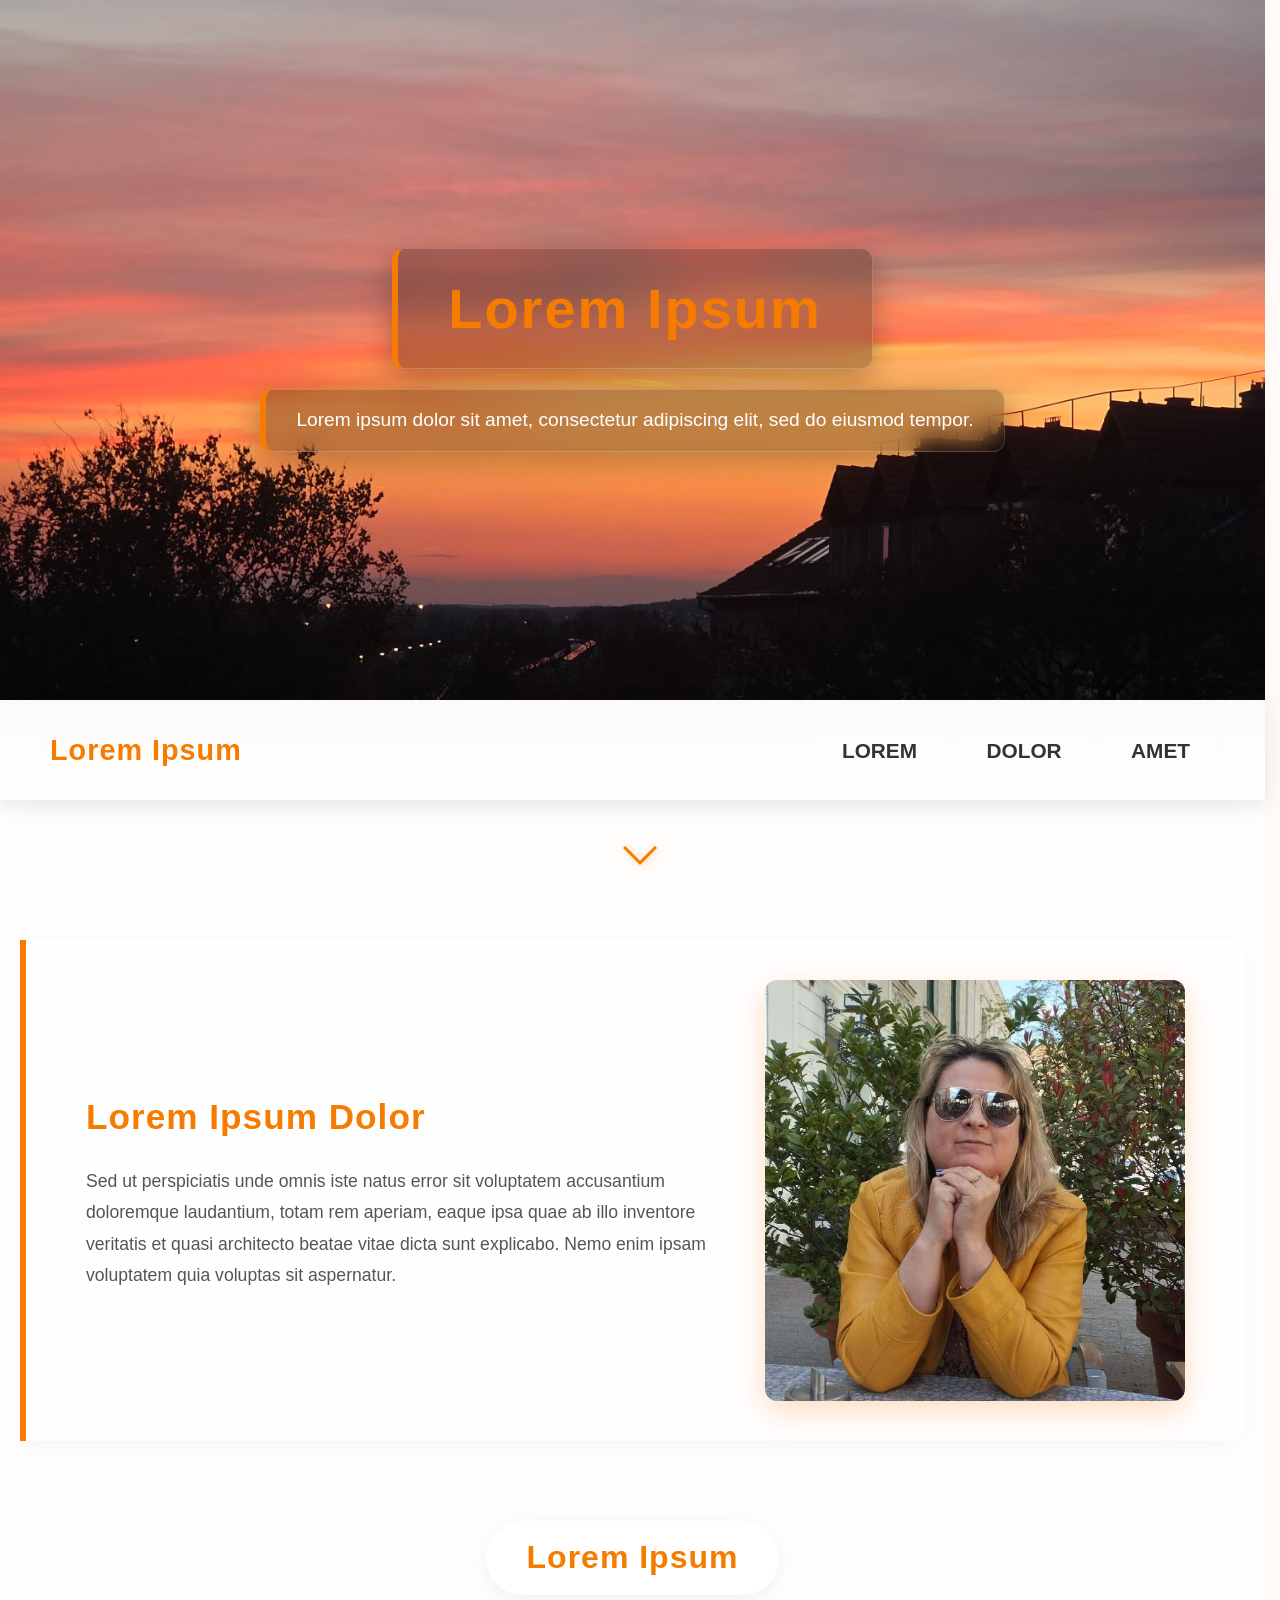
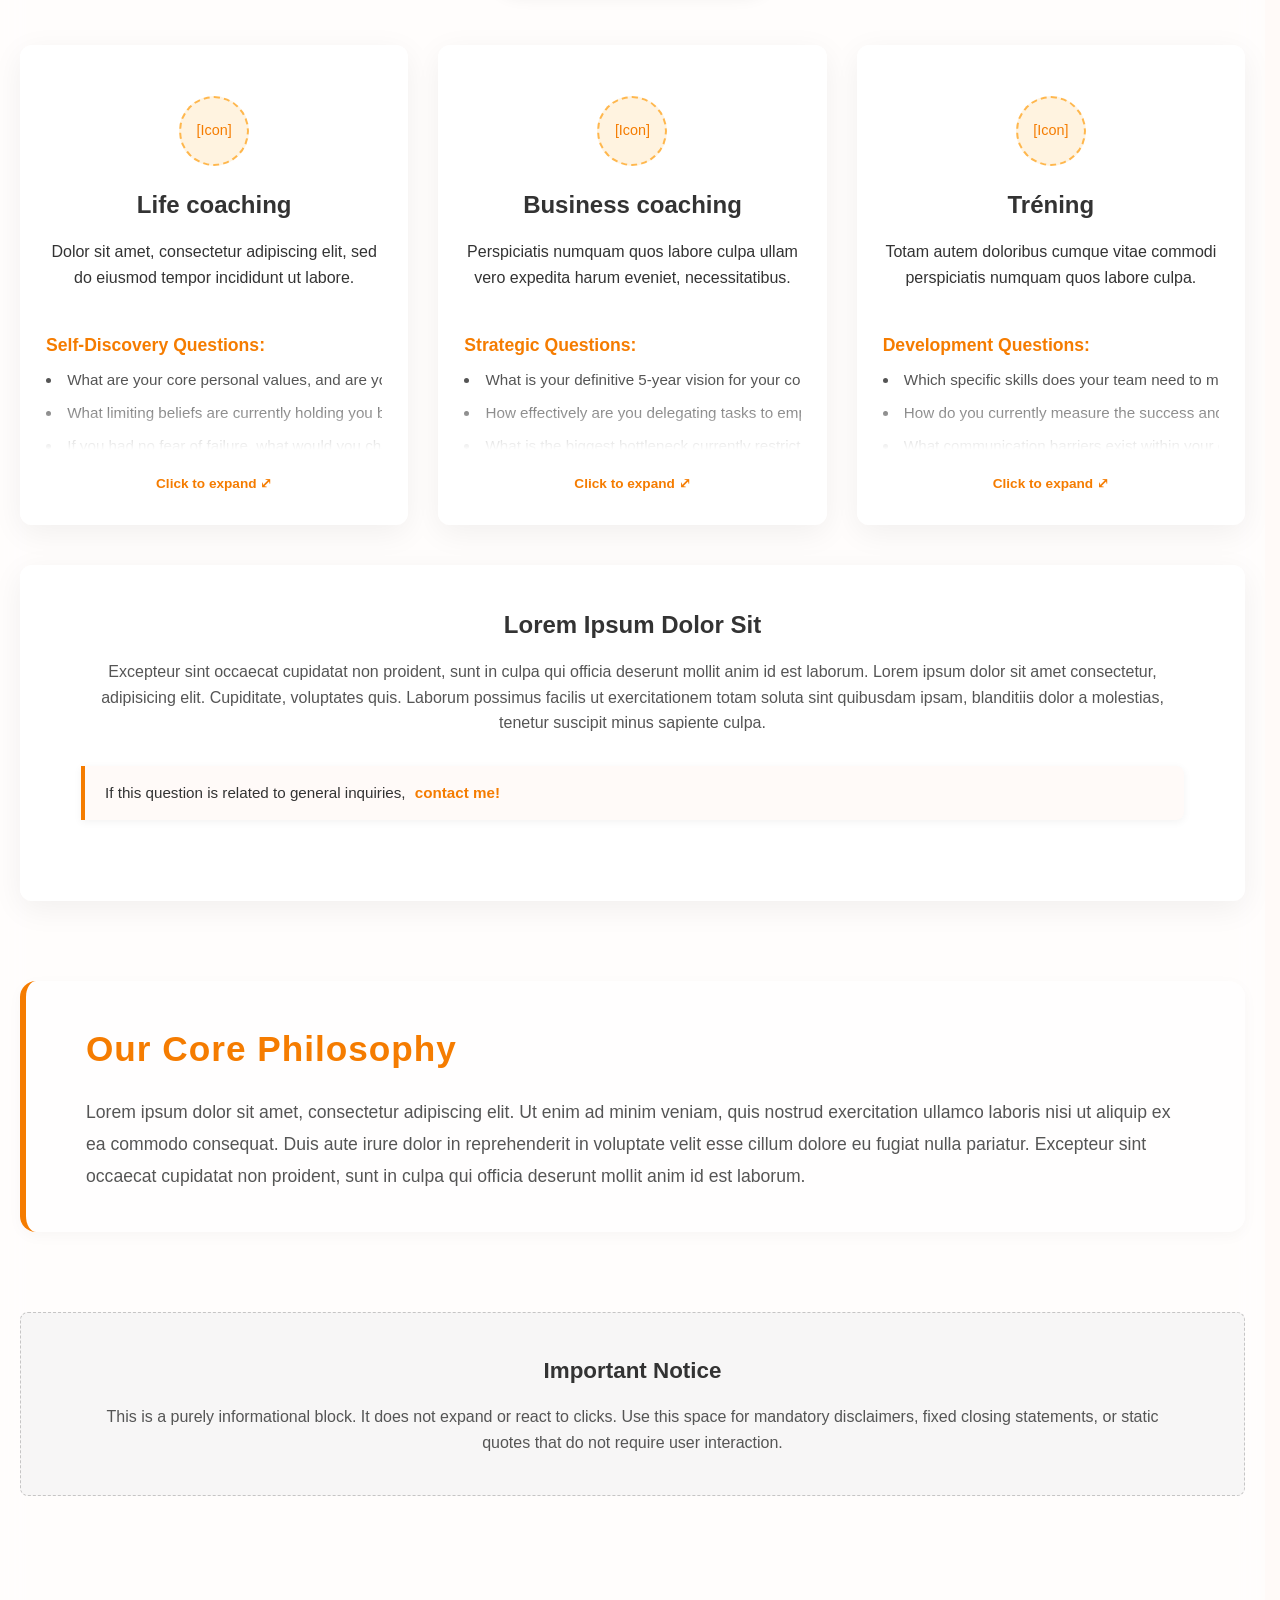
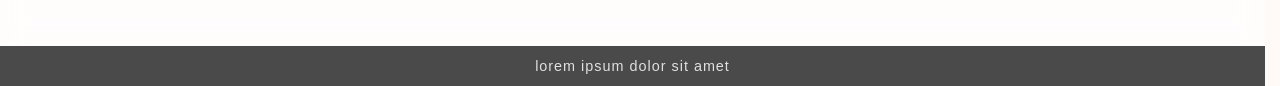
==== index.html @ 8a26d766 "Add files via upload" ====
<!DOCTYPE html>
<html lang="hu">
<head>
    <meta charset="UTF-8">
    <meta name="viewport" content="width=device-width, initial-scale=1.0">
    <title>Lorem Ipsum.</title>
    <link rel="icon" href="images/icon.png">
    <link rel="stylesheet" href="stylesheets/index.css">
</head>
<body>

    <section class="hero" id="heroSection">
        <div class="hero-content">
            <div class="hero-glass-box title-box">
                <h1>Lorem Ipsum</h1>
            </div>
            <div class="hero-glass-box desc-box">
                <p>Lorem ipsum dolor sit amet, consectetur adipiscing elit, sed do eiusmod tempor.</p>
            </div>
        </div>
    </section>

    <header class="main-nav" id="mainNav">
        <div class="nav-container">
            <div class="nav-brand">Lorem Ipsum</div>
            <nav>
                <a href="/index.html">Lorem</a>
                <a href="/reviews.html">Dolor</a>
                <a href="/contacts.html">Amet</a>
            </nav>
        </div>
    </header>

    <main>
        <section class="about-section">
            <div class="about-text">
                <h2>Lorem Ipsum Dolor</h2>
                <p>Sed ut perspiciatis unde omnis iste natus error sit voluptatem accusantium doloremque laudantium, totam rem aperiam, eaque ipsa quae ab illo inventore veritatis et quasi architecto beatae vitae dicta sunt explicabo. Nemo enim ipsam voluptatem quia voluptas sit aspernatur.</p>
            </div>
            <div class="about-image">
                <img src="/images/profile.jpg" alt="Lorem Ipsum">
            </div>
        </section>

        <div class="section-title-wrapper">
            <h2 class="section-title">Lorem Ipsum</h2>
        </div>

        <section class="services-container">
            
            <div class="column">
                <div class="icon-placeholder">[Icon]</div>
                <h4>Life coaching</h4>
                <p>Dolor sit amet, consectetur adipiscing elit, sed do eiusmod tempor incididunt ut labore.</p>
                
                <div class="expanded-content">
                    <h5>Self-Discovery Questions:</h5>
                    <ul>
                        <li>What are your core personal values, and are you living in alignment with them?</li>
                        <li>What limiting beliefs are currently holding you back from your ideal life?</li>
                        <li>If you had no fear of failure, what would you change today?</li>
                    </ul>
                    <div class="contact-cta">
                        If this question is related to Life Coaching, <a href="/contacts.html">contact me!</a>
                    </div>
                </div>

                <div class="interactive-hint">Click to expand ⤢</div>
            </div>
            
            <div class="column">
                <div class="icon-placeholder">[Icon]</div>
                <h4>Business coaching</h4>
                <p>Perspiciatis numquam quos labore culpa ullam vero expedita harum eveniet, necessitatibus.</p>
                
                <div class="expanded-content">
                    <h5>Strategic Questions:</h5>
                    <ul>
                        <li>What is your definitive 5-year vision for your company?</li>
                        <li>How effectively are you delegating tasks to empower your team?</li>
                        <li>What is the biggest bottleneck currently restricting your growth?</li>
                        <li>4th line</li>

                    </ul>
                    <div class="contact-cta">
                        If this question is related to Business Coaching, <a href="/contacts.html">contact me!</a>
                    </div>
                </div>

                <div class="interactive-hint">Click to expand ⤢</div>
            </div>

            <div class="column">
                <div class="icon-placeholder">[Icon]</div>
                <h4>Tréning</h4>
                <p>Totam autem doloribus cumque vitae commodi perspiciatis numquam quos labore culpa.</p>
                
                <div class="expanded-content">
                    <h5>Development Questions:</h5>
                    <ul>
                        <li>Which specific skills does your team need to master to reach the next level?</li>
                        <li>How do you currently measure the success and ROI of your internal training?</li>
                        <li>What communication barriers exist within your organization?</li>
                    </ul>
                    <div class="contact-cta">
                        If this question is related to Training, <a href="/contacts.html">contact me!</a>
                    </div>
                </div>

                <div class="interactive-hint">Click to expand ⤢</div>
            </div>

        </section>

        <section class="horizontal-box">
            <h4>Lorem Ipsum Dolor Sit</h4>
            <p class="column-paragraph">Excepteur sint occaecat cupidatat non proident, sunt in culpa qui officia deserunt mollit anim id est laborum. Lorem ipsum dolor sit amet consectetur, adipisicing elit. Cupiditate, voluptates quis. Laborum possimus facilis ut exercitationem totam soluta sint quibusdam ipsam, blanditiis dolor a molestias, tenetur suscipit minus sapiente culpa.</p>
            <div class="contact-cta">
                    If this question is related to general inquiries, <a href="/contacts.html">contact me!</a>
                </div>

        
        </section>

        <section class="text-only-section">
            <h2>Our Core Philosophy</h2>
            <p class="column-paragraph">Lorem ipsum dolor sit amet, consectetur adipiscing elit. Ut enim ad minim veniam, quis nostrud exercitation ullamco laboris nisi ut aliquip ex ea commodo consequat. Duis aute irure dolor in reprehenderit in voluptate velit esse cillum dolore eu fugiat nulla pariatur. Excepteur sint occaecat cupidatat non proident, sunt in culpa qui officia deserunt mollit anim id est laborum.</p>
        </section>

        <section class="static-info-box">
            <h4>Important Notice</h4>
            <p>This is a purely informational block. It does not expand or react to clicks. Use this space for mandatory disclaimers, fixed closing statements, or static quotes that do not require user interaction.</p>
        </section>
    </main>

    <footer>
        <p>lorem ipsum dolor sit amet</p>
    </footer>

    <div class="scroll-arrow" id="scrollArrow"></div>

    <script>
        const scrollArrow = document.getElementById('scrollArrow');
        const mainNav = document.getElementById('mainNav');
        const heroSection = document.getElementById('heroSection');
        const expandables = document.querySelectorAll('.services-container .column,.column-expanded');
        
        let openScrollY = 0; 

        function closeAll() {
            document.querySelectorAll('.column-expanded').forEach(el => {
                el.classList.remove('column-expanded');
            });
            document.body.classList.remove('has-expanded-box');
        }

        window.addEventListener('scroll', () => {
            const scrollY = window.scrollY;
            const scrollPosition = window.innerHeight + scrollY;
            const pageHeight = document.body.offsetHeight;
            const heroHeight = heroSection.offsetHeight;

            if (scrollY > 0 ) {
                scrollArrow.style.opacity = '0';
            } else {
                scrollArrow.style.opacity = '1';
            }

            if (scrollY >= heroHeight) {
                mainNav.classList.add('scrolled');
            } else {
                mainNav.classList.remove('scrolled');
            }

            if (document.body.classList.contains('has-expanded-box')) {
                if (Math.abs(scrollY - openScrollY) > 500) {
                    closeAll();
                }
            }
        });

        expandables.forEach(box => {
            box.addEventListener('click', function(e) {
                if (e.target.tagName.toLowerCase() === 'a') return;

                if (!this.classList.contains('column-expanded')) {
                    closeAll(); 
                    openScrollY = window.scrollY; 
                    this.classList.add('column-expanded');
                    document.body.classList.add('has-expanded-box');
                }
            });
        });

        document.addEventListener('click', (e) => {
            if (!e.target.closest('.column') && !e.target.closest('.horizontal-box')) {
                closeAll();
            }
        });
    </script>
</body>
</html>
---- stylesheets/index.css ----
/* =========================================
   --- 1. GLOBAL VARIABLES & RESETS --- 
========================================= */
:root {
    --theme-color: #F57C00;
    --theme-light: rgba(245, 124, 0, 0.15);
    --theme-border: rgba(245, 124, 0, 0.4);
    --theme-shadow: rgba(245, 124, 0, 0.25);
    
    --text-dark: #333;
    --text-muted: #555;
    --bg-light: #fffaf8;
    
    --glass-bg: rgba(255, 255, 255, 0.85);
    --glass-border: rgba(255, 255, 255, 0.5);
    --blur-strong: blur(25px); 
    --blur-standard: blur(12px);
}

html { scrollbar-gutter: stable; }

* { margin: 0; padding: 0; box-sizing: border-box; }
body { font-family: Tahoma, Geneva, Verdana, sans-serif; line-height: 1.6; color: var(--text-dark); background-color: var(--bg-light); overflow-x: hidden; }

/* =========================================
   --- 2. HERO SECTION --- 
========================================= */
.hero { 
    height: calc(100vh - 200px); 
    min-height: 400px; 
    background-image: url('/images/nightly.jpg'); 
    background-size: cover; 
    background-position: center; 
    display: flex; 
    justify-content: center; 
    align-items: center; 
    text-align: center; 
    position: relative; 
}

.hero-content { 
    padding: 0 20px; 
    display: flex; 
    flex-direction: column; 
    align-items: center; 
    gap: 20px; 
}

.hero-glass-box { 
    background-color: rgba(0, 0, 0, 0.25); /* Increased transparency (was 0.45) */
    backdrop-filter: var(--blur-standard); 
    -webkit-backdrop-filter: var(--blur-standard); 
    border-radius: 12px; 
    border: 1px solid rgba(255, 255, 255, 0.2); 
    border-left: 6px solid var(--theme-color); /* Theme-appropriate left border for both boxes */
    color: #ffffff; 
    box-shadow: 0 8px 32px rgba(0, 0, 0, 0.3); 
}

.title-box { padding: 15px 50px; }
.desc-box { padding: 15px 30px; }

.title-box h1 { 
    font-size: 3.5rem; 
    letter-spacing: 2px; 
    color: var(--theme-color); 
}

.desc-box p { 
    font-size: 1.2rem; 
    font-weight: 300; 
}

/* =========================================
   --- 3. NAVIGATION HEADER --- 
========================================= */
.main-nav { height: 100px; width: 100%; background-color: rgba(255, 255, 255, 0.15); backdrop-filter: var(--blur-strong); -webkit-backdrop-filter: var(--blur-strong); display: flex; justify-content: center; align-items: center; border-top: 1px solid rgba(255, 255, 255, 0.2); box-shadow: 0 4px 20px rgba(0, 0, 0, 0.1); position: absolute; top: calc(100vh - 200px); left: 0; z-index: 9999; transition: height 0.4s cubic-bezier(0.25, 0.8, 0.25, 1), background-color 0.4s ease, box-shadow 0.4s ease; }
.main-nav.scrolled { position: fixed; top: 0; left: 0; height: 70px; background-color: rgba(255, 255, 255, 0.7); box-shadow: 0 8px 25px rgba(0, 0, 0, 0.15); }
.nav-container { width: 100%; max-width: 1400px; padding: 0 50px; display: flex; justify-content: space-between; align-items: center; }
.nav-brand { font-size: 1.8rem; font-weight: 700; color: var(--theme-color); letter-spacing: 1px; transition: font-size 0.4s ease; }
.main-nav.scrolled .nav-brand { font-size: 1.5rem; }
.main-nav nav a { text-decoration: none; color: var(--text-dark); font-size: 1.3rem; font-weight: 700; margin-left: 15px; padding: 12px 24px; border-radius: 12px; text-transform: uppercase; display: inline-block; background-color: transparent; border: 1px solid transparent; backdrop-filter: var(--blur-standard); -webkit-backdrop-filter: var(--blur-standard); transition: color 0.3s ease, transform 0.3s cubic-bezier(0.25, 0.8, 0.25, 1), background-color 0.3s ease, border-color 0.3s ease, box-shadow 0.3s ease, font-size 0.3s ease, padding 0.3s ease; }
.main-nav.scrolled nav a { font-size: 1.1rem; padding: 8px 18px; }
.main-nav nav a:hover { color: var(--theme-color); transform: translateY(-6px) scale(1.05); background-color: var(--theme-light); border-color: var(--theme-border); box-shadow: 0 10px 25px var(--theme-shadow); }
.main-nav.scrolled nav a:hover { transform: translateY(-3px) scale(1.05); }

/* =========================================
   --- 4. MAIN LAYOUT & PROFILE --- 
========================================= */
main { position: relative; padding: 240px 20px 150px; border: none; background: url('/images/main_background.jpg') center/cover; }
main::before { content: ''; position: absolute; top: 0; left: 0; right: 0; bottom: 0; backdrop-filter: var(--blur-standard); -webkit-backdrop-filter: var(--blur-standard); background-color: rgba(255, 255, 255, 0.6); z-index: 0; }

.about-section { position: relative; z-index: 1; background: rgba(255, 255, 255, 0.5); padding: 40px 60px; margin: 0 auto 80px; max-width: 1400px; display: flex; align-items: center; gap: 50px; border-radius: 0 16px 16px 0; border-left: 6px solid var(--theme-color); box-shadow: 0 4px 15px rgba(0, 0, 0, 0.03); cursor: default; }
.about-text { flex: 1.2; }
.about-text h2 { font-size: 2.2rem; color: var(--theme-color); margin-bottom: 20px; letter-spacing: 1px; }
.about-text p { color: var(--text-muted); font-size: 1.1rem; line-height: 1.8; }
.about-image { flex: 0.8; display: flex; justify-content: center; }
.about-image img { width: 100%; max-width: 450px; border-radius: 12px; box-shadow: 0 10px 30px var(--theme-shadow); object-fit: cover; }

.section-title-wrapper { position: relative; z-index: 1; text-align: center; margin-bottom: 50px; }
.section-title { display: inline-block; background: rgba(255, 255, 255, 0.7); padding: 10px 40px; border-radius: 50px; border: 1px solid rgba(255, 255, 255, 0.9); box-shadow: 0 4px 15px rgba(0, 0, 0, 0.05); color: var(--theme-color); font-size: 2rem; letter-spacing: 1px; }

.scroll-arrow { position: fixed; bottom: 40px; left: 50%; filter: drop-shadow(0px 2px 4px rgba(245, 124, 0, 0.4)); width: 24px; height: 24px; border-left: 3px solid var(--theme-color); border-bottom: 3px solid var(--theme-color); transform: translateX(-50%) rotate(-45deg); animation: bounce 2s infinite; z-index: 1000; transition: opacity 0.3s ease; pointer-events: none; }
@keyframes bounce { 0%, 20%, 50%, 80%, 100% { transform: translateX(-50%) translateY(0) rotate(-45deg); } 40% { transform: translateX(-50%) translateY(-15px) rotate(-45deg); } 60% { transform: translateX(-50%) translateY(-7px) rotate(-45deg); } }

/* =========================================
   --- 5. EXPANDABLE OVERLAPPING GRID --- 
========================================= */
.services-container {
    position: relative; z-index: 1; max-width: 1400px; margin: 0 auto;
    display: grid; grid-template-columns: repeat(3, minmax(0, 1fr)); gap: 30px;
}

/* Base Styles (Tall by default) */
.column {
    position: relative; 
    background: var(--glass-bg);
    text-align: center; 
    border-radius: 12px;
    box-shadow: 0 8px 32px rgba(0, 0, 0, 0.06); 
    border: 1px solid var(--glass-border); 
    cursor: pointer;
    transition: width 0.4s cubic-bezier(0.25, 0.8, 0.25, 1), transform 0.4s cubic-bezier(0.25, 0.8, 0.25, 1), background 0.4s ease, box-shadow 0.4s ease, filter 0.4s ease, opacity 0.4s ease;
}

.horizontal-box {
    position: relative; 
    background: var(--glass-bg);
    text-align: center; 
    border-radius: 12px;
    box-shadow: 0 8px 32px rgba(0, 0, 0, 0.06); 
    border: 1px solid var(--glass-border); 
    
    transition: width 0.4s cubic-bezier(0.25, 0.8, 0.25, 1), transform 0.4s cubic-bezier(0.25, 0.8, 0.25, 1), background 0.4s ease, box-shadow 0.4s ease, filter 0.4s ease, opacity 0.4s ease;
}

.column { 
    width: 100%; 
    min-height: 480px; 
    padding: 50px 25px 70px 25px; 
    display: flex; flex-direction: column;
}

.horizontal-box { padding: 40px 60px 70px 60px; margin: 40px auto 0; max-width: 1400px; }

.column-paragraph{
    white-space: normal;
    color: var(--text-muted); 
    font-size: 1rem;
}


/* Interactive Hint (Bouncing text positioned at the bottom) */
.interactive-hint {
    position: absolute; bottom: 25px; left: 50%; transform: translateX(-50%);
    font-size: 0.85rem; color: var(--theme-color); font-weight: 600;
    animation: pulseHint 2s infinite ease-in-out; 
    background: rgba(255,255,255,0.85); padding: 4px 15px; border-radius: 20px;
    pointer-events: none; transition: opacity 0.3s ease; z-index: 10;
}
@keyframes pulseHint { 0%, 100% { opacity: 0.4; transform: translate(-50%, 0); } 50% { opacity: 1; transform: translate(-50%, -3px); } }

/* Blur inactive items */
body.has-expanded-box .column:not(.column-expanded),
body.has-expanded-box .horizontal-box:not(.column-expanded),
body.has-expanded-box .static-info-box,
body.has-expanded-box .text-only-section {
    transform: scale(0.95); filter: blur(8px); opacity: 0.5; pointer-events: none; 
}

/* Hover State */
.column:not(.column-expanded):hover{
    transform: translateY(-8px) scale(1.02); box-shadow: 0 15px 40px rgba(0, 0, 0, 0.1); 
}

/* --- THE EXPANDED STATE (Visual overlap, subtle scale highlight) --- */
.column.column-expanded {
    z-index: 1000; 
    width: 135%; 
    background: rgba(255, 255, 255, 0.98); 
    box-shadow: 0 30px 80px rgba(0, 0, 0, 0.3);
    cursor: default; 
}

.column:nth-child(1).column-expanded { transform: scale(1.05) translateY(-10px); }
.column:nth-child(2).column-expanded { transform: scale(1.05) translateX(-12.96%) translateY(-10px); } 
.column:nth-child(3).column-expanded { transform: scale(1.05) translateX(-25.92%) translateY(-10px); } 
    

.icon-placeholder { width: 70px; height: 70px; background-color: #FFF3E0; color: var(--theme-color); border: 2px dashed #FFB74D; border-radius: 50%; margin: 0 auto 20px; display: flex; justify-content: center; align-items: center; font-size: 0.9rem; flex-shrink: 0; }

.column h4, .horizontal-box h4 { font-size: 1.5rem; margin-bottom: 15px; color: var(--text-dark); }
.horizontal-box p { color: var(--text-muted); font-size: 1rem; }







/* --- PARTIALLY VISIBLE TEXT REVEAL & FADING EFFECT --- */
.expanded-content {
    position: relative;
    max-height: 140px; 
    overflow: hidden;
    margin-top: 20px;
    padding-top: 20px;
    border-top: 1px solid var(--glass-border); 
    text-align: left;
    transition: max-height 0.4s cubic-bezier(0.25, 0.8, 0.25, 1);
    white-space: nowrap;
        -webkit-mask-image: linear-gradient(to bottom, black 60%, transparent 100%);
    mask-image: linear-gradient(to bottom, black 60%, transparent 100%);
}

/* When expanded: Remove the mask, grow the height, hide the hint */
.column-expanded .expanded-content {
    max-height: 800px; 
    border-top: 1px solid var(--theme-border); 
    
    /* Remove text fade mask on open */
    -webkit-mask-image: none;
    mask-image: none;
}

.column-expanded .interactive-hint,
.horizontal-box.column-expanded .interactive-hint { 
    opacity: 0; 
    animation: none; 
    visibility: hidden; /* Makes it truly disappear instead of just turning invisible */
    pointer-events: none;
}
/* Inner Content Styling */
.expanded-content h5 { color: var(--theme-color); font-size: 1.1rem; margin-bottom: 10px; }
.expanded-content ul { list-style-position: inside; color: var(--text-muted); margin-bottom: 20px; }
.expanded-content li { margin-bottom: 10px; font-size: 0.95rem; line-height: 1.5; }

/* --- CONTACT CTA BOX --- */
.contact-cta {
    background-color: var(--bg-light); border-left: 4px solid var(--theme-color);
    padding: 15px 20px; border-radius: 0 8px 8px 0; margin-top: 30px; margin-bottom: 10px;
    font-size: 0.95rem; color: var(--text-dark); box-shadow: 0 2px 8px rgba(0,0,0,0.05);
    text-align: left;
}
.contact-cta a { color: var(--theme-color); font-weight: 700; text-decoration: none; transition: color 0.3s ease; margin-left: 5px; }
.contact-cta a:hover { color: #D84315; text-decoration: underline; }

/* =========================================
   --- 6. TEXT-ONLY SECTION (STATIC) --- 
========================================= */
.text-only-section {
    position: relative; z-index: 1;
    background: rgba(255, 255, 255, 0.5); 
    padding: 40px 60px; margin: 80px auto 0;
    max-width: 1400px; text-align: left;
    border-radius: 16px; border-left: 6px solid var(--theme-color);
    box-shadow: 0 4px 15px rgba(0, 0, 0, 0.03); cursor: default;
    transition: filter 0.4s ease, opacity 0.4s ease;
}
.text-only-section h2 { font-size: 2.2rem; color: var(--theme-color); margin-bottom: 20px; letter-spacing: 1px; }
.text-only-section p { color: var(--text-muted); font-size: 1.1rem; line-height: 1.8; }

/* =========================================
   --- 7. STATIC INFO BOX --- 
========================================= */
.static-info-box {
    position: relative; z-index: 1;
    background: rgba(240, 240, 240, 0.5); 
    padding: 40px 60px; 
    margin: 80px auto 0; 
    max-width: 1400px; text-align: center;
    border-radius: 8px; border: 1px dashed rgba(0, 0, 0, 0.2); cursor: default; 
    transition: filter 0.4s ease, opacity 0.4s ease;
}
.static-info-box h4 { font-size: 1.4rem; margin-bottom: 15px; color: var(--text-dark); }
.static-info-box p { color: var(--text-muted); font-size: 1rem; }

/* =========================================
   --- 8. FOOTER --- 
========================================= */
footer { position: relative; background-color: #4A4A4A; height: 40px; color: #E0E0E0; display: flex; justify-content: center; align-items: center; overflow: hidden; font-size: 0.9rem; letter-spacing: 1px; }

/* =========================================
   --- 9. MOBILE & RESPONSIVE QUERIES --- 
========================================= */
@media (max-width: 900px) {
    .services-container { grid-template-columns: repeat(2, minmax(0, 1fr)); }
    .column:nth-child(1).column-expanded { width: 140%; transform: scale(1.02) translateY(-10px); }
    .column:nth-child(2).column-expanded { width: 140%; transform: scale(1.02) translateX(-28.57%) translateY(-10px); }
    .column:nth-child(3).column-expanded { width: 140%; transform: scale(1.02) translateY(-10px); }
}

@media (max-width: 768px) {
    .hero { height: auto; padding: 60px 0; }
    .services-container { grid-template-columns: 1fr; }
    .title-box h1 { font-size: 2.5rem; }
    .title-box, .desc-box { padding: 20px; width: 100%; }
    .nav-container { flex-direction: column; padding: 20px; gap: 20px; }
    
    .main-nav, .main-nav.scrolled { position: static !important; height: auto !important; background-color: rgba(255,255,255,0.95) !important; box-shadow: none !important; }
    .main-nav nav { display: flex; flex-direction: column; gap: 15px; text-align: center; }
    .main-nav nav a { margin-left: 0; }
    
    main { padding-top: 60px; }
    
    .about-section { flex-direction: column-reverse; padding: 30px 20px; text-align: center; gap: 30px; border-radius: 12px; border-left: none; border-top: 6px solid var(--theme-color); }
    .about-image img { max-width: 250px; }
    
    .horizontal-box, .text-only-section, .static-info-box { padding: 30px 20px; } 
    .column { height: auto; min-height: 480px; white-space: normal; }
    .column-expanded, .column:nth-child(1).column-expanded, .column:nth-child(2).column-expanded, .column:nth-child(3).column-expanded { 
        width: 100% !important; transform: scale(1.02) translateY(-10px) !important; 
    }
.column-expanded, 
    .column:nth-child(1).column-expanded, 
    .column:nth-child(2).column-expanded, 
    .column:nth-child(3).column-expanded,
    .horizontal-box.column-expanded { 
        width: 100% !important; 
        transform: translateY(-10px) !important; /* Removed scale(1.02) */
    }
    
    /* Ensure all text wrapping behaves properly on small screens */
    .expanded-content, 
    .expanded-content li {
        white-space: normal;
    }
}
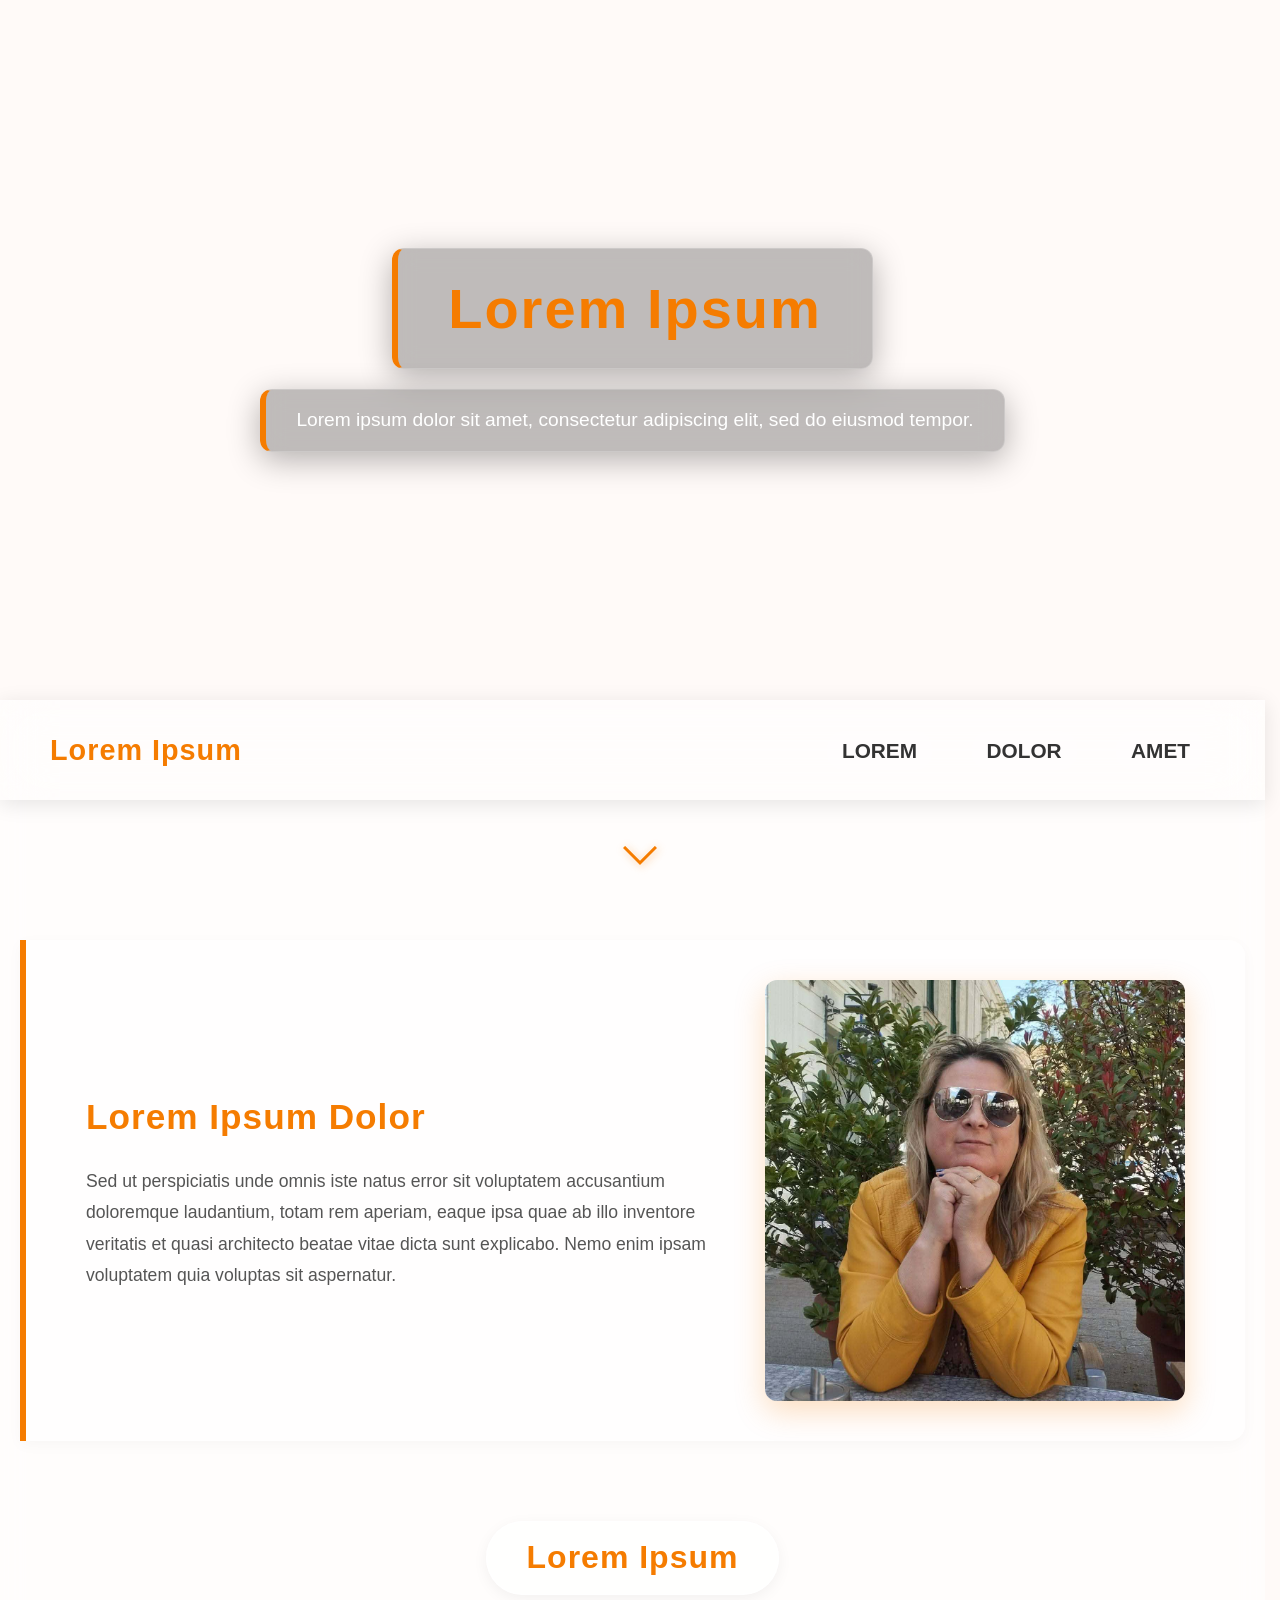
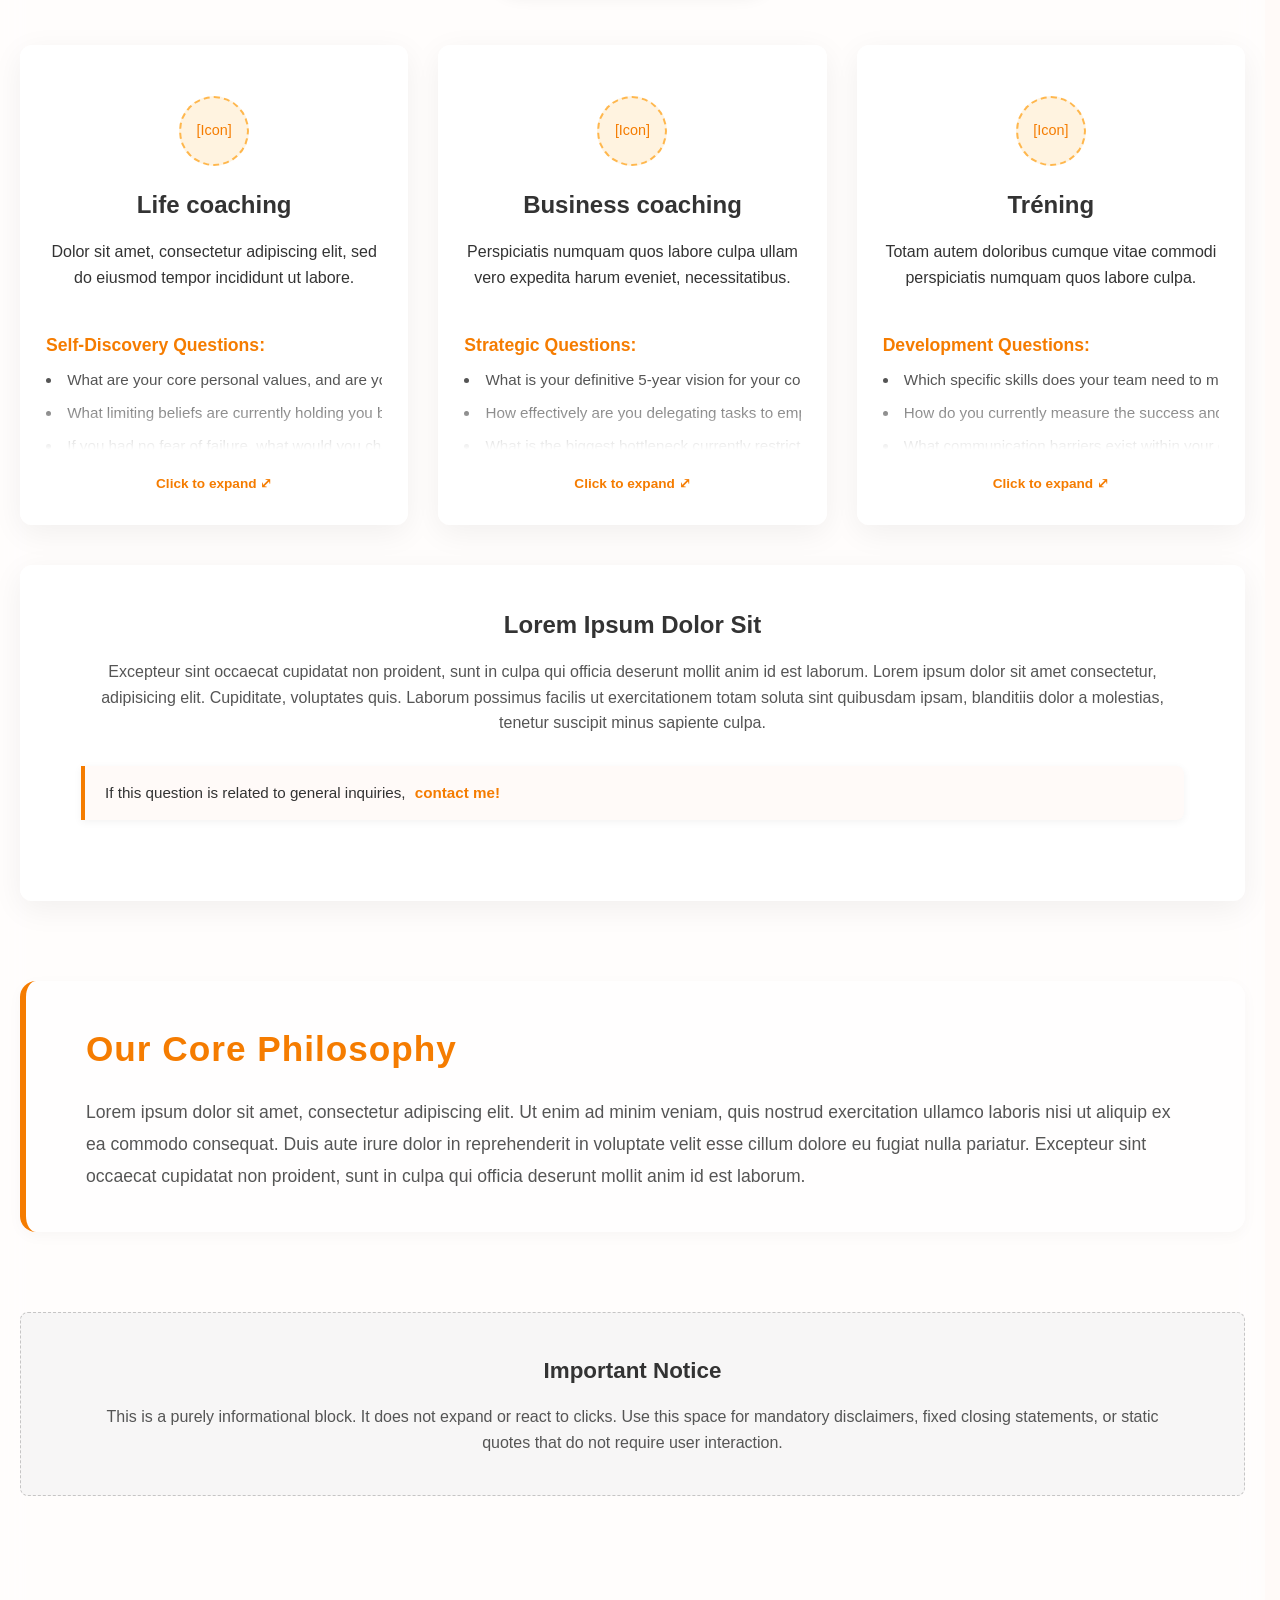
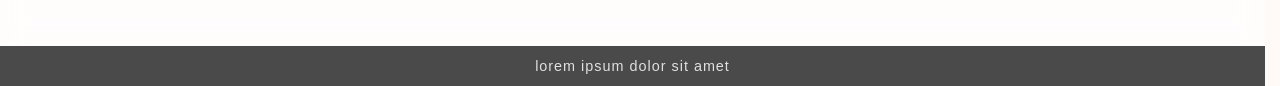
==== commit fb1b486c: "Fix HTML encoding issues in index.html" ====
--- a/index.html
+++ b/index.html
@@ -24,9 +24,9 @@
         <div class="nav-container">
             <div class="nav-brand">Lorem Ipsum</div>
             <nav>
-                <a href="/index.html">Lorem</a>
-                <a href="/reviews.html">Dolor</a>
-                <a href="/contacts.html">Amet</a>
+                <a href="index.html">Lorem</a>
+                <a href="reviews.html">Dolor</a>
+                <a href="contacts.html">Amet</a>
             </nav>
         </div>
     </header>
@@ -38,7 +38,7 @@
                 <p>Sed ut perspiciatis unde omnis iste natus error sit voluptatem accusantium doloremque laudantium, totam rem aperiam, eaque ipsa quae ab illo inventore veritatis et quasi architecto beatae vitae dicta sunt explicabo. Nemo enim ipsam voluptatem quia voluptas sit aspernatur.</p>
             </div>
             <div class="about-image">
-                <img src="/images/profile.jpg" alt="Lorem Ipsum">
+                <img src="images/profile.jpg" alt="Lorem Ipsum">
             </div>
         </section>
 
@@ -199,4 +199,4 @@
         });
     </script>
 </body>
-</html>+</html>
--- a/stylesheets/index.css
+++ b/stylesheets/index.css
@@ -28,7 +28,7 @@
 .hero { 
     height: calc(100vh - 200px); 
     min-height: 400px; 
-    background-image: url('/images/nightly.jpg'); 
+    background-image: url('images/nightly.jpg'); 
     background-size: cover; 
     background-position: center; 
     display: flex; 
@@ -325,4 +325,4 @@
     .expanded-content li {
         white-space: normal;
     }
-}+}
